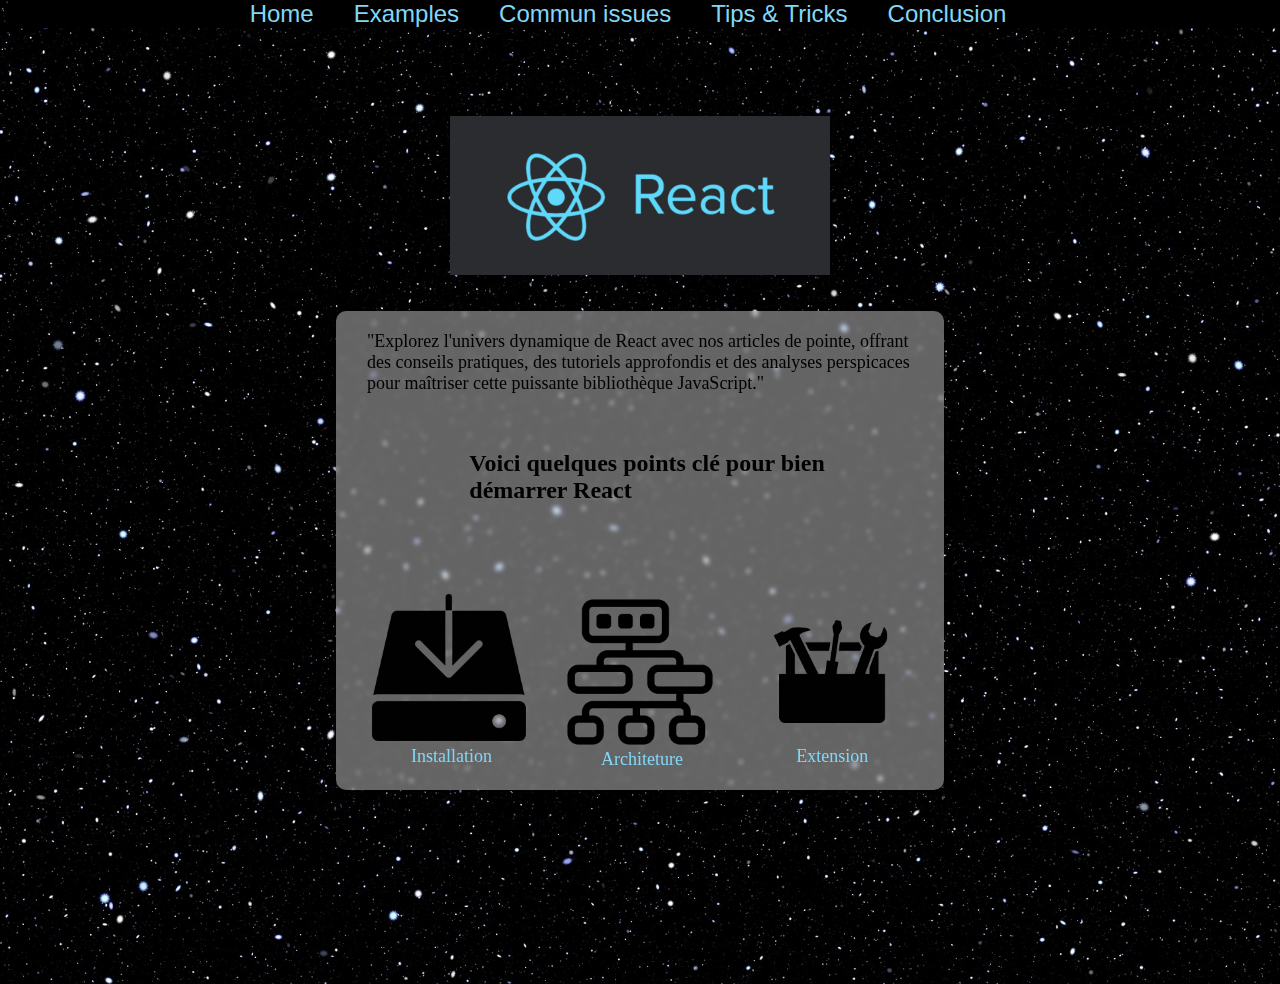
==== index.html @ 57064bb0 "sss" ====
<!DOCTYPE html>
<html lang="en">
<head>
    <meta charset="UTF-8">
    <meta name="viewport" content="width=device-width, initial-scale=1.0">
    <link rel="stylesheet" href="asset/css/style.css">
    <link rel="stylesheet" href="asset/css/nav.css">
    <title>Home</title>
</head>
<body>
    <header>
        <nav>
            <div class="navbar">
                <a href="index.html" class="nav-link">Home</a>
                <a href="examples.html" class="nav-link">Examples</a>
                <a href="issues.html" class="nav-link">Commun issues</a>
                <a href="tips.html" class="nav-link">Tips & Tricks</a>
                <a href="conclusion.html" class="nav-link">Conclusion</a>
                <div class="burger-menu">
                    <div class="burger-icon">
                        <div class="bar"></div>
                        <div class="bar"></div>
                        <div class="bar"></div>
                    </div>
                </div>
            </div>
        </nav>
    </header>
    <div>
        <img src="asset/img/logo.png" alt="logo" class="logo">
    </div>

    <div class="texte">
        <div>
            <p>
            "Explorez l'univers dynamique de React avec nos articles de pointe, offrant des conseils pratiques, des tutoriels approfondis et des analyses perspicaces pour maîtriser cette puissante bibliothèque JavaScript."
            </p>
        </div><br><br>
        <div class="conseil">
            <h2>Voici quelques points clé pour bien démarrer React</h2>
        </div>
        <div class="bac">
            <a href="https://react.dev/learn/installation"><img src="asset/img/install.png" class="blog"><p>Installation</p></a> 
            
            <a href="https://www.wanadevdigital.fr/203-react-js-1-comment-architecturer-son-projet-react-js/"><img src="asset/img/architecture.png" class="blog"><p>Architeture</p></a>
            
            <a href="https://www.youtube.com/watch?v=OGOa414ePFE"><img src="asset/img/caisse.png" class="blog"><p>Extension</p></a>
            
        </div>
    </div>
   
</body>
<script src="asset/js/script.js"></script>
</html>
---- asset/css/style.css ----
/*code css page index*/
body {
    background-image: url(/asset/img/etoile.jpg);
    background-size: cover; 
    background-repeat: no-repeat; 
    min-height: 100vh; 
}


img {
    width: 30%; 
    height: auto; 
    top: 40px;
    display: block;
    margin: 6% auto;  
    position: relative;
    z-index: 1; 
}



.texte{
    background-color: rgba(200, 200, 200, 0.5); 
    max-width: 45%;
    padding: 20px; 
    border-radius: 10px; 
    backdrop-filter: blur(2px); 
    margin: 0 auto;
}

.texte p {
    margin: 0 auto; 
    font-size: large;
    margin-left: 2%;
}

.bac{
    display: flex;
    justify-content: space-between;
    align-items: center;
}

.bac a {
    text-decoration: none;
    color:#82D7F7;
    margin-top: 10px;
}

.bac a p{
    text-align: center;
    bottom: 0 auto;
}

.bac a img{
    width: 90%;
}

.blog{
    flex: 1;
    width: 100%;
    margin-bottom: 30px;
}

.conseil{
    margin-left: 20%;
}



/*code css page exemple*/
#root {
    background-color: #f0f0f0; 
    border: 2px solid #333;
    padding: 20px; 
    margin: 20px auto; 
    width: 80%; 
    height: 200px; 
    max-width: 600px; 
    box-shadow: 0 0 10px rgba(0, 0, 0, 0.2);
    cursor: pointer;
}
 .bg{
    width: 10%;
 }
 .oh{
    display: flex;
    justify-content: space-between;
    align-items: center;
 }
 .ok{
    width: 70%;
 }


/*code css page commun*/

.img1{
    margin-left: 30%;
}
---- asset/css/nav.css ----
.navbar {
    display: flex;
    justify-content: center; 
    align-items: center; 
    position: fixed;
    top: 0px;
    width: 100%;
    background-color: black;
    z-index: 9999;
    font-family: Arial, sans-serif;
}
nav div a{
    font-size: 24px;
}

.navbar a {
    margin-right: 40px;
    text-decoration: none;
    color: #82D7F7;
    font-family: Arial, sans-serif;
}

.navbar a:hover {
    background-color: grey;
    color: #82D7F7;
}

.burger-menu {
    display: none;
}

.burger-icon {
    display: inline-flex; 
    width: 20px; 
    height: 15px;
    cursor: pointer;
    flex-direction: column;
    justify-content: space-between;
}

.burger-menu.show .navbar a {
    font-family: Arial, sans-serif; 
}

.bar {
    width: 100%;
    height: 3px;
    background-color: #82D7F7;
}




@media screen and (max-width: 768px) {
    .burger-menu {
        display: block;
    }

    .navbar {
        flex-direction: column;
        align-items: flex-start;
    }

    .navbar.show a {
        display: block;
    }

    .navbar a {
        margin: 10px 0;
        display: none
    }

    img {
        width: 50%; 
        margin: 20% auto; 
    }
    .burger-menu .navbar {
        width: 60%; 
        margin: auto; 
    }
    
    .texte {
        max-width: 70%; 
        padding: 20px; 
    }

    .bac a {
        margin-top: 20px; 
    }

    .bac a img {
        width: 100%; 
    }

    .bac a p {
        margin: 10px 0 0; 
        text-align: center; 
    }
}
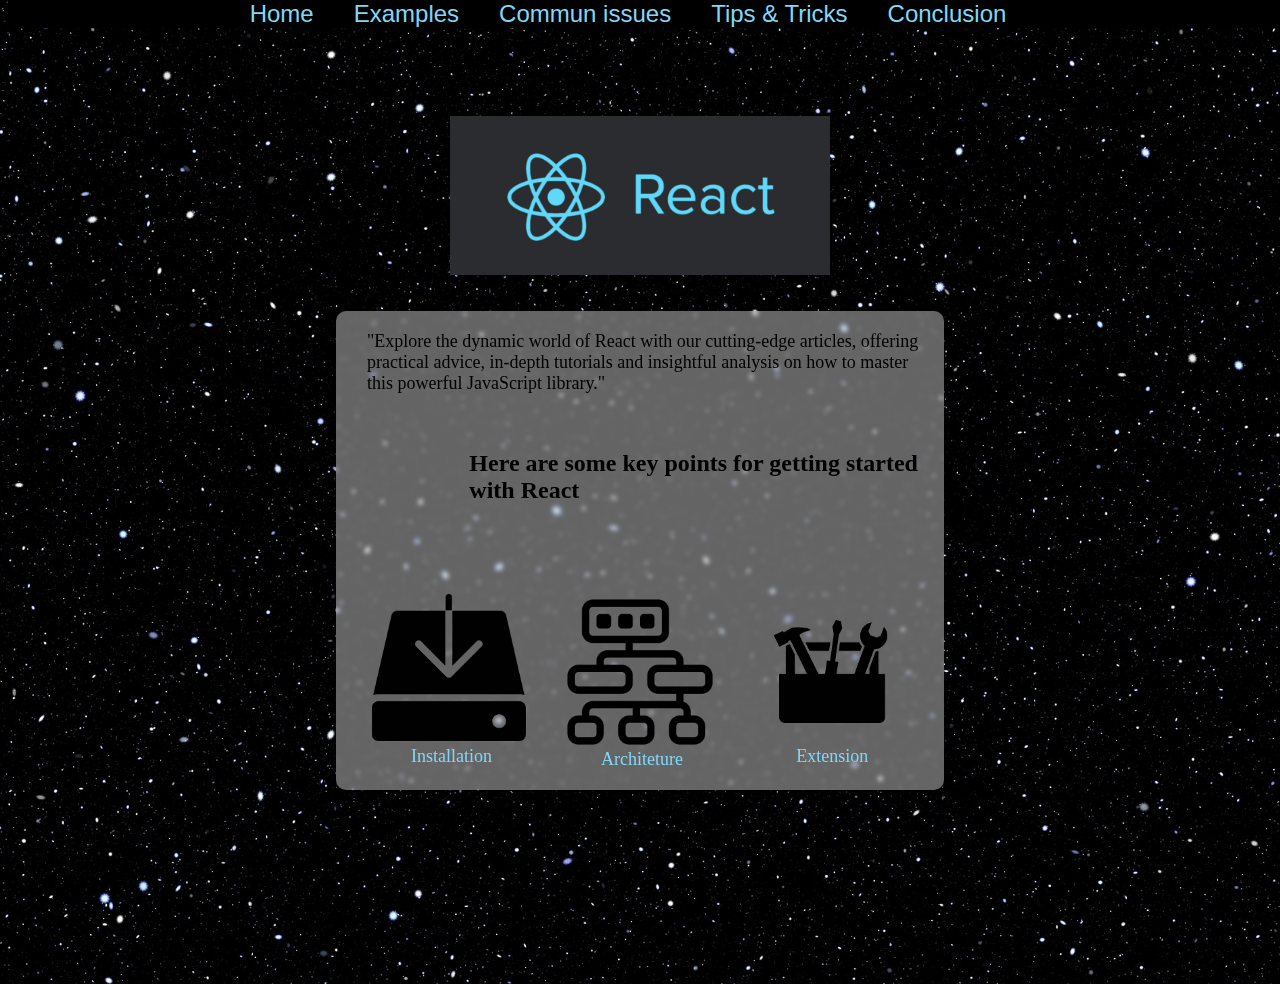
==== commit 3435fd5d: "index" ====
--- a/index.html
+++ b/index.html
@@ -8,7 +8,8 @@
     <title>Home</title>
 </head>
 <body>
-    <header>
+    <div >
+        <header>
         <nav>
             <div class="navbar">
                 <a href="index.html" class="nav-link">Home</a>
@@ -33,11 +34,11 @@
     <div class="texte">
         <div>
             <p>
-            "Explorez l'univers dynamique de React avec nos articles de pointe, offrant des conseils pratiques, des tutoriels approfondis et des analyses perspicaces pour maîtriser cette puissante bibliothèque JavaScript."
+                "Explore the dynamic world of React with our cutting-edge articles, offering practical advice, in-depth tutorials and insightful analysis on how to master this powerful JavaScript library."
             </p>
         </div><br><br>
         <div class="conseil">
-            <h2>Voici quelques points clé pour bien démarrer React</h2>
+            <h2>Here are some key points for getting started with React</h2>
         </div>
         <div class="bac">
             <a href="https://react.dev/learn/installation"><img src="asset/img/install.png" class="blog"><p>Installation</p></a> 
@@ -48,6 +49,8 @@
             
         </div>
     </div>
+    </div>
+    
    
 </body>
 <script src="asset/js/script.js"></script>
--- a/asset/css/style.css
+++ b/asset/css/style.css
@@ -1,6 +1,6 @@
 /*code css page index*/
 body {
-    background-image: url(/asset/img/etoile.jpg);
+    background-image: url(../img/etoile.jpg);
     background-size: cover; 
     background-repeat: no-repeat; 
     min-height: 100vh; 
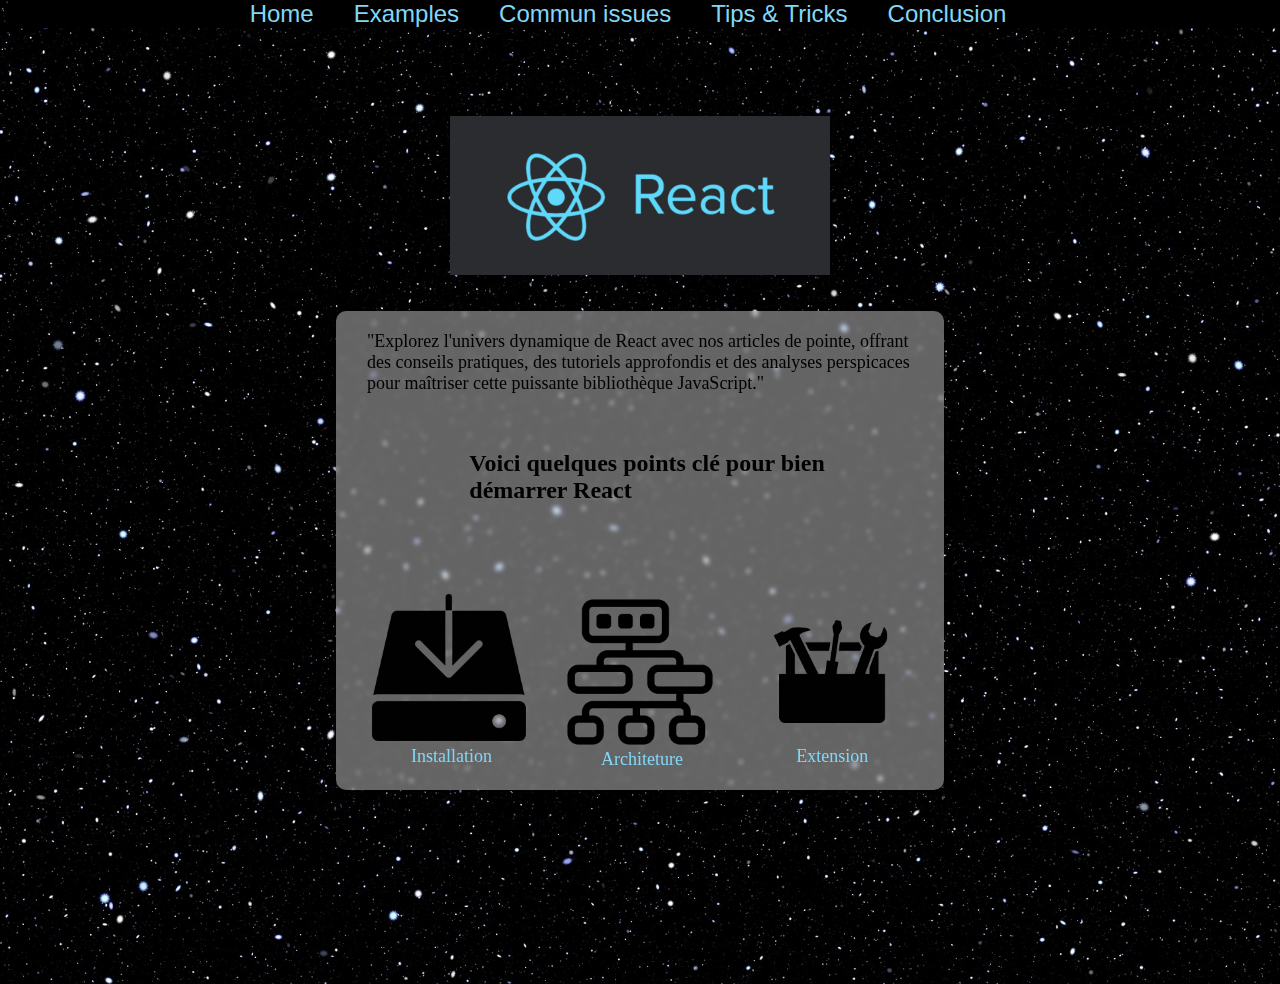
==== commit 0467404b: "etrange" ====
--- a/index.html
+++ b/index.html
@@ -7,9 +7,8 @@
     <link rel="stylesheet" href="asset/css/nav.css">
     <title>Home</title>
 </head>
-<body>
-    <div >
-        <header>
+<body class="corps">
+    <header>
         <nav>
             <div class="navbar">
                 <a href="index.html" class="nav-link">Home</a>
@@ -34,11 +33,11 @@
     <div class="texte">
         <div>
             <p>
-                "Explore the dynamic world of React with our cutting-edge articles, offering practical advice, in-depth tutorials and insightful analysis on how to master this powerful JavaScript library."
+            "Explorez l'univers dynamique de React avec nos articles de pointe, offrant des conseils pratiques, des tutoriels approfondis et des analyses perspicaces pour maîtriser cette puissante bibliothèque JavaScript."
             </p>
         </div><br><br>
         <div class="conseil">
-            <h2>Here are some key points for getting started with React</h2>
+            <h2>Voici quelques points clé pour bien démarrer React</h2>
         </div>
         <div class="bac">
             <a href="https://react.dev/learn/installation"><img src="asset/img/install.png" class="blog"><p>Installation</p></a> 
@@ -49,8 +48,6 @@
             
         </div>
     </div>
-    </div>
-    
    
 </body>
 <script src="asset/js/script.js"></script>
--- a/asset/css/style.css
+++ b/asset/css/style.css
@@ -1,6 +1,6 @@
 /*code css page index*/
-body {
-    background-image: url(../img/etoile.jpg);
+.corps {
+    background-image: url(../img/etoile.png);
     background-size: cover; 
     background-repeat: no-repeat; 
     min-height: 100vh; 
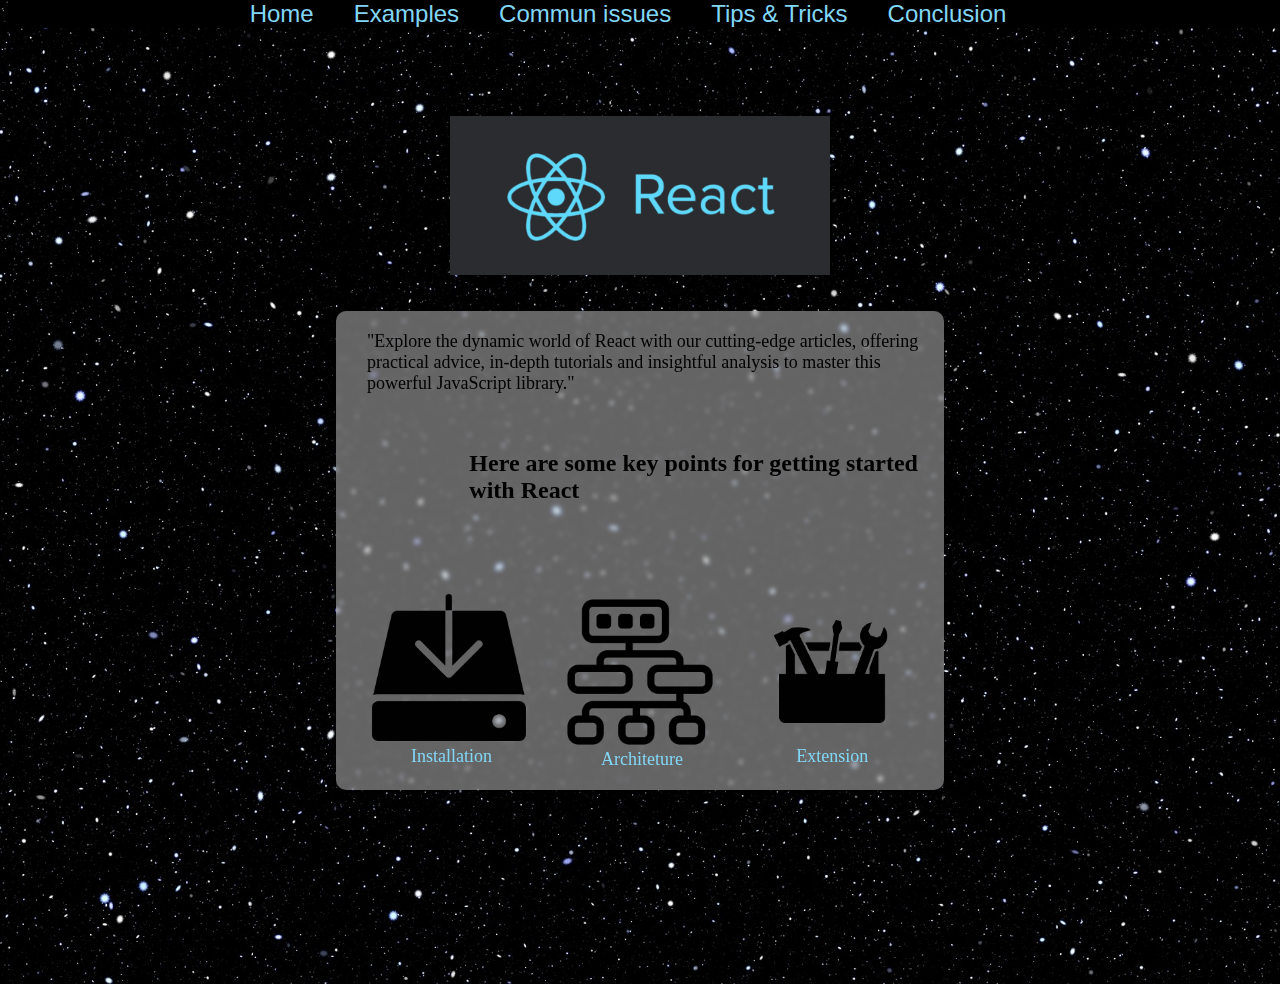
==== commit cfc5ccf9: "index" ====
--- a/index.html
+++ b/index.html
@@ -33,11 +33,11 @@
     <div class="texte">
         <div>
             <p>
-            "Explorez l'univers dynamique de React avec nos articles de pointe, offrant des conseils pratiques, des tutoriels approfondis et des analyses perspicaces pour maîtriser cette puissante bibliothèque JavaScript."
+                "Explore the dynamic world of React with our cutting-edge articles, offering practical advice, in-depth tutorials and insightful analysis to master this powerful JavaScript library."
             </p>
         </div><br><br>
         <div class="conseil">
-            <h2>Voici quelques points clé pour bien démarrer React</h2>
+            <h2>Here are some key points for getting started with React</h2>
         </div>
         <div class="bac">
             <a href="https://react.dev/learn/installation"><img src="asset/img/install.png" class="blog"><p>Installation</p></a> 
